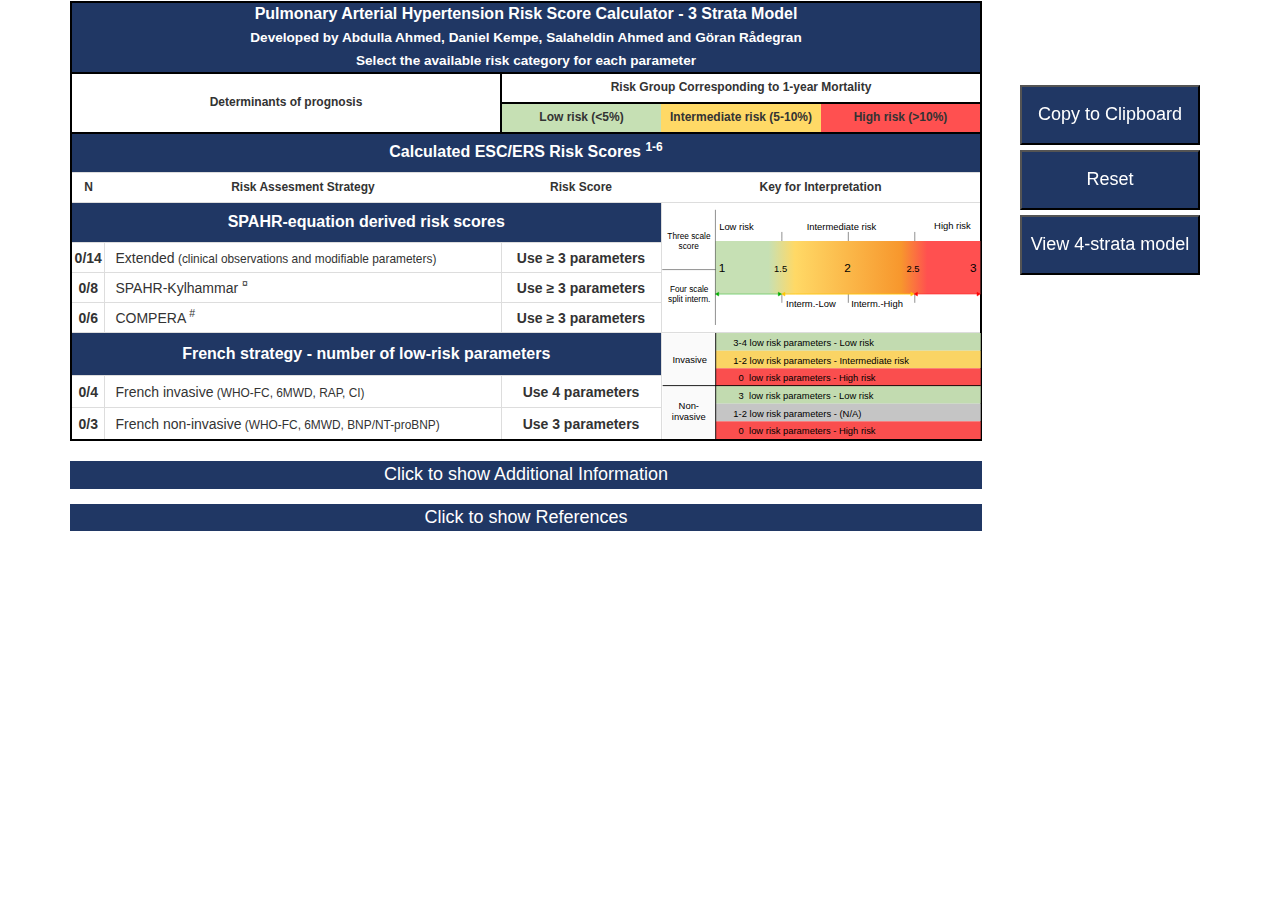
==== index.html @ 5f26037b "Initial upload" ====
<!DOCTYPE html>
<html>

<head>
	<title>PAH Risk Calculator</title>
	<meta charset='UTF-8'/>
	<meta name="viewport" content="width=device-width, user-scalable=no">
	<link rel="stylesheet" type="text/css" href="bootstrap/css/bootstrap.css">
	<link rel="stylesheet" type="text/css" href="RiskCalc.css">
 	<script type="text/javascript" src="RiskCalc.js"></script>
</head>

<script type="text/javascript">
if (screen.width <= 700) {
	document.location = "RiskCalc_m.html";
} else {
	document.location = "RiskCalc.html";
}
</script>

<body>
</body>
---- RiskCalc.css ----
:root {
  --low-green: #c6e0b4;
  --mid-yellow: #ffd966;
  --mid-yellow-orange: #fbb84a;
  --mid-orange: #f7972d;
  --high-red: #ff5050;
  --background-blue: #203764;
  --highlight-blue: #3e6ca8;
  --highlight-active: lightgrey;
}
/* table styling start */
table {
  width: 1px;
  height: 1px;
  border-spacing: 0px;
}
tr {
  height: 30px;
}
#mainTable {
  width: 80%;
  border: 2px solid black
}
.table > tbody > tr > th,
.table > tbody > tr > td {
  vertical-align: middle;
}
.btn-row > .title-cell {
  font-size: 14px;
  vertical-align: middle;
  padding-left: 15px;
  border-right: 2px solid black;
}
.result-row > .title-cell {
  font-size: 14px;
  vertical-align: middle;
  padding-left: 10px;
}
.image-cell {

}
.meta-cell {
  max-width: 40px;
  overflow: hidden;
  text-align: center;
  justify-content: center;
}
.meta-cell > .meta-text {
  display: flex;
  align-text: center;
  justify-content: center;
  font-size: 12px;
  margin-top: 10px;
  -webkit-transform:rotate(-90deg);
}
.header-row > .header-cell {
  font-size: 12px;
  vertical-align: middle;
  text-align: center;
  /*border: 2px solid black;*/
  border: none;
}
.title-row > th {
  height: 40px;
  font-size: 16px;
  background-color: var(--background-blue);
  color: white;
  text-align: center;
  border: 2px solid black;
}
.highlight-active > td, .highlight-active > td > label > .checkmark {
  background-color: var(--highlight-active);
}
.result-row > .title-cell:hover {
  background-color: var(--highlight-active);
}
.result-cell {
  font-size: 14px;
  font-weight: bold;
  text-align: center;
  vertical-align: middle;
}
.table > .solid-border{
  border: 2px solid black;
  border-collapse: collapse;
  display: table-row-group;
}
/* table styling end */

/* Style custom radio buttons */
.radioButton {
  height: 100%;
  min-height: 100%;
  width: 100%;
  position: relative;
  padding: 0px;
  margin: 0px;
  cursor: pointer;
  display: block;
}
.radioButton input {
  position: absolute;
  opacity:  0;
  cursor: pointer;
  height: 0;
  width: 0;
}
.checkmark {
  position: absolute;
  height: 100%;
  min-height: 100%;
  width: 100%;
  font-size: 10px;
  padding: 0px;
  margin: 0px;
  background-color: white;

  display: flex;
  justify-content: center;
  align-items: center;
}
.radioButton:hover input[value="1"] ~ .checkmark {
  /*background-color: var(--low-green);*/
  border: 3px solid var(--low-green);
}
.radioButton:hover input[value="2"] ~ .checkmark {
  /*background-color: var(--mid-yellow);*/
  border: 3px solid var(--mid-yellow);
}
.radioButton:hover input[value="3"] ~ .checkmark {
  /*background-color: var(--high-red);*/
  border: 3px solid var(--high-red);
}
.btn-cell input[value="1"]:checked ~ .checkmark {
  background-color: var(--low-green);
  font-weight: bold;
}
.btn-cell input[value="2"]:checked ~ .checkmark {
  background-color: var(--mid-yellow);
  font-weight: bold;
}
.btn-cell input[value="3"]:checked ~ .checkmark {
  background-color: var(--high-red);
  font-weight: bold;
}
.radioButton:hover input:checked ~ .checkmark {
  /*background-color: white;*/
  border: 3px solid white;
}
.checkmark:after {
  content: "";
  position: absolute;
  display: none;
}
/* End of Radio button style */


/* Style of sidebar with results */
.resultbar {
  position: fixed;
  float: left;
  z-index: 1;
  top: 0;
  right: 0;
  overflow-x: hidden;
  margin: 80px;
}
.reset-btn {
  height: 60px;
  width: 180px;
  font-size: 18px;
  color: white;
  background-color: var(--background-blue);
  margin-top: 5px;

  display: flex;
  justify-content: center;
  align-items: center;
}
.reset-btn:hover {
  background-color: var(--highlight-blue);
}
/* End of sidebar style */

/* Collapsible content */
.collapsible {
  color: white;
  background-color: var(--background-blue);
  cursor: pointer;
  width: 80%;
  border: none;
  text-align: center;
  font-size: 18px;
}
.collapsible_open, .collapsible:hover {
  background-color: var(--highlight-blue);
}
.collapsible-content {
  background-color: white;
  width: 80%;
  /*display: block;*/
  overflow: hidden;
  padding: 0px;
  margin-top: 5px;
  margin-bottom: 10px;

  max-height: 0px;
  transition: max-height 0.2s ease-out;
}
/* End of collapsible */

.image-svg {
  display: flex;
  justify-content: center;
  align-items: center;
}
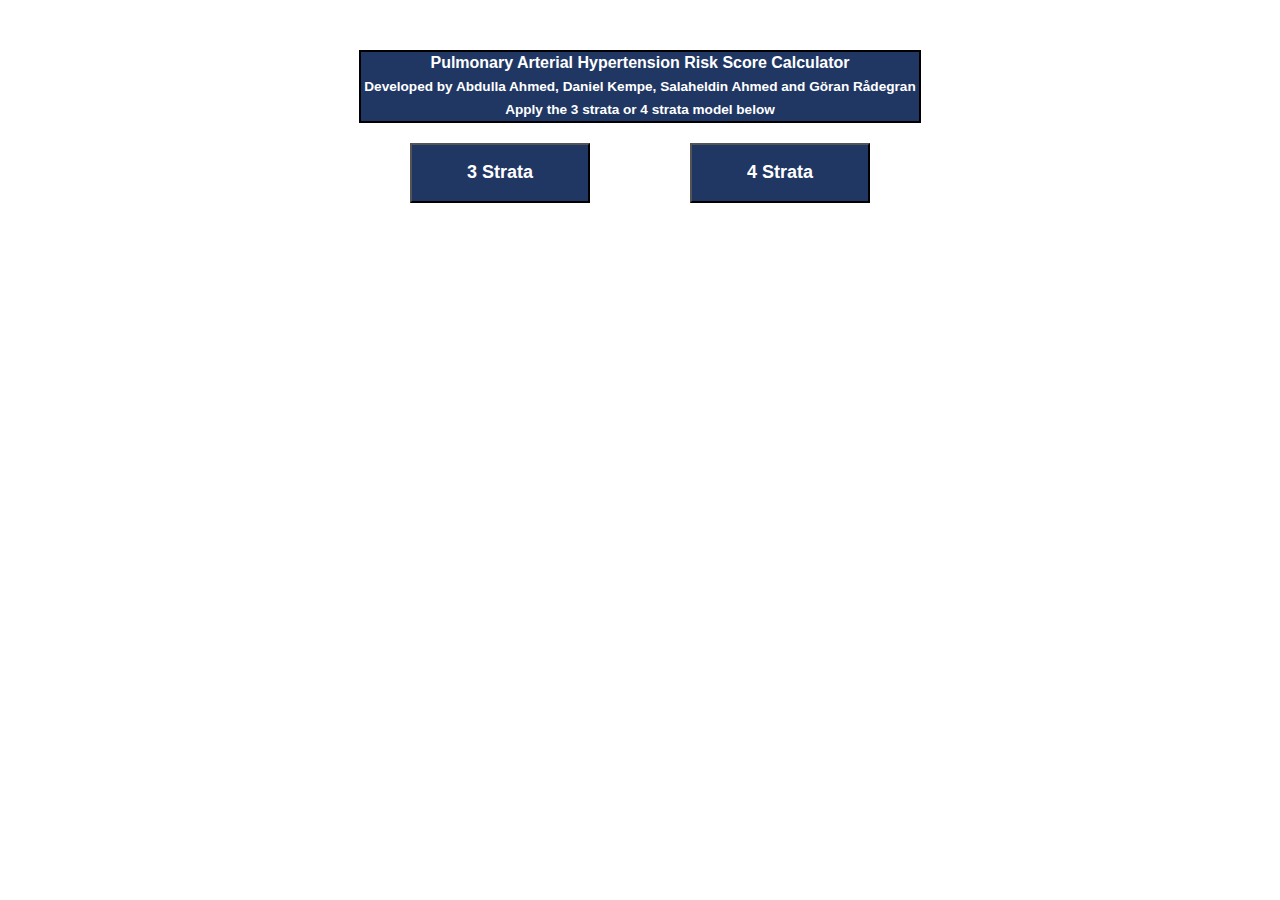
==== commit b50570c7: "Latest version" ====
--- a/index.html
+++ b/index.html
@@ -11,12 +11,46 @@
 </head>
 
 <script type="text/javascript">
-if (screen.width <= 700) {
+ function go3Strata() {
+ 	if (screen.width <= 700) {
 	document.location = "RiskCalc_m.html";
-} else {
+	} else {
 	document.location = "RiskCalc.html";
-}
+	}
+ }
+
+ function go4Strata() {
+ 	if (screen.width <= 700) {
+	document.location = "RiskCalc4_m.html";
+	} else {
+	document.location = "RiskCalc4.html";
+	}
+ }
+
 </script>
 
-<body>
+<body style="display: flex;justify-content: center;align-items: center; padding-top: 50px;">
+
+<table style="width: 40%">
+		<tr class="title-row">
+		<th colspan="2">
+		Pulmonary Arterial Hypertension Risk Score Calculator
+		<br>
+		<small>Developed by Abdulla Ahmed, Daniel Kempe, Salaheldin Ahmed and Göran Rådegran</small><br>
+		<small>Apply the 3 strata or 4 strata model below</small>
+		</th>
+		</tr>
+
+		<tr style="display: flex;justify-content: center;align-items: center; padding-top: 50px;">
+			<th>
+				<button style="margin-top: 10px;margin: 50px;" class="reset-btn" onclick="go3Strata()">3 Strata</button>
+			</th>
+			<th>
+				<button style="margin-top: 10px;margin: 50px;" class="reset-btn" onclick="go4Strata()">4 Strata</button>
+
+			</th>
+		</tr>
+</table>
+
+
 </body>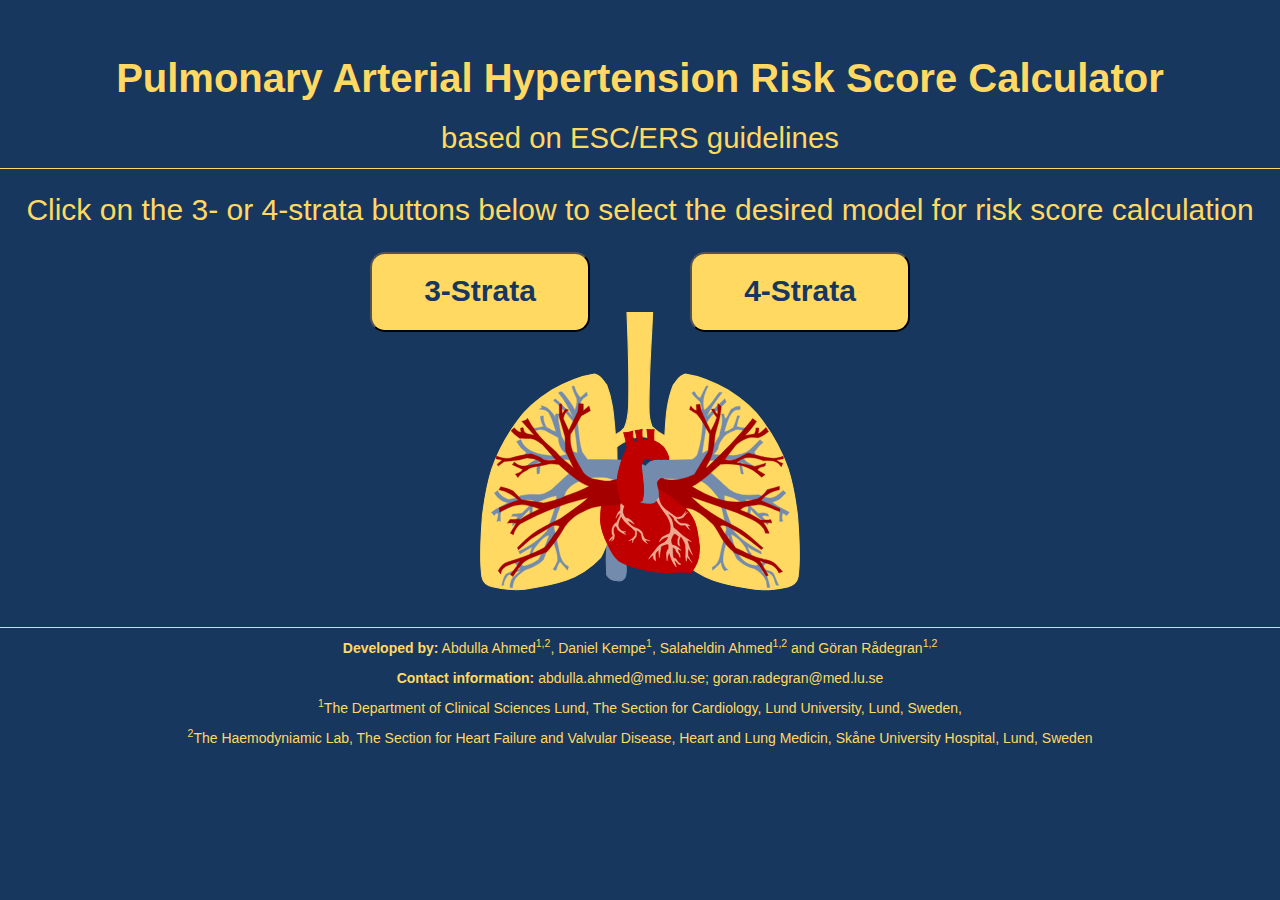
==== commit 7fb9b696: "Update" ====
--- a/index.html
+++ b/index.html
@@ -12,7 +12,7 @@
 
 <script type="text/javascript">
  function go3Strata() {
- 	if (screen.width <= 700) {
+ 	if (screen.width <= 800) {
 	document.location = "RiskCalc_m.html";
 	} else {
 	document.location = "RiskCalc.html";
@@ -20,37 +20,59 @@
  }
 
  function go4Strata() {
- 	if (screen.width <= 700) {
+ 	if (screen.width <= 800) {
 	document.location = "RiskCalc4_m.html";
 	} else {
 	document.location = "RiskCalc4.html";
 	}
  }
-
 </script>
 
-<body style="display: flex;justify-content: center;align-items: center; padding-top: 50px;">
 
+
+<body style="dispay: flex;flex-direction: column;justify-content: center;align-items: center; padding-top: 10px; background-color: var(--frontpage-blue); height: 100vh;">
+
+<header class="page-header text-center header-title", style="color: var(--frontpage-yellow); min-height: 50px;">
+		<p>Pulmonary Arterial Hypertension Risk Score Calculator</p>
+		<small>based on ESC/ERS guidelines</small>
+		
+</header>
+
+<section style="font-size: 30px;display: flex;justify-content: center;align-items: center;">
+	<p style="color: var(--frontpage-yellow);">
+	Click on the 3- or 4-strata buttons below to select the desired model for risk score calculation
+	</p>
+</section>
+
+<section class="button-row", style="display: flex;justify-content: center;align-items: center;">
 <table style="width: 40%">
-		<tr class="title-row">
-		<th colspan="2">
-		Pulmonary Arterial Hypertension Risk Score Calculator
-		<br>
-		<small>Developed by Abdulla Ahmed, Daniel Kempe, Salaheldin Ahmed and Göran Rådegran</small><br>
-		<small>Apply the 3 strata or 4 strata model below</small>
-		</th>
-		</tr>
 
 		<tr style="display: flex;justify-content: center;align-items: center; padding-top: 50px;">
 			<th>
-				<button style="margin-top: 10px;margin: 50px;" class="reset-btn" onclick="go3Strata()">3 Strata</button>
+				<button style="margin-top: 10px;margin: 50px;" class="nav-btn" onclick="go3Strata()">3-Strata</button>
 			</th>
 			<th>
-				<button style="margin-top: 10px;margin: 50px;" class="reset-btn" onclick="go4Strata()">4 Strata</button>
+				<button style="margin-top: 10px;margin: 50px;" class="nav-btn" onclick="go4Strata()">4-Strata</button>
 
 			</th>
 		</tr>
 </table>
+</section>
+<br>
 
+<section class="image", style="display: flex;justify-content: center; align-items: center; font-size: 8px;">
+	<object data="heart-lung.svg" class="image-svg" width="25%" height="25%"></object>	
+</section>
+<br>
 
-</body>+<!-- Footer -->
+<footer class="page-footer footer-title" style="min-height: 50px; margin-top: auto;">
+<div class="footer-copyright text-center", style="color: var(--frontpage-yellow)">
+	<p><b>Developed by:</b> Abdulla Ahmed<sup>1,2</sup>, Daniel Kempe<sup>1</sup>, Salaheldin Ahmed<sup>1,2</sup> and Göran Rådegran<sup>1,2</sup></p>
+	<p><b>Contact information:</b> abdulla.ahmed@med.lu.se; goran.radegran@med.lu.se</p>
+	<p><sup>1</sup>The Department of Clinical Sciences Lund, The Section for Cardiology, Lund University, Lund, Sweden,</p>
+	<p><sup>2</sup>The Haemodyniamic Lab, The Section for Heart Failure and Valvular Disease, Heart and Lung Medicin, Skåne University Hospital, Lund, Sweden</p>
+</div>
+</footer>
+</body>
+
--- a/RiskCalc.css
+++ b/RiskCalc.css
@@ -1,6 +1,8 @@
 :root {
   --low-green: #c6e0b4;
   --mid-yellow: #ffd966;
+  --frontpage-yellow:  #ffd961;
+  --frontpage-blue:  #17375e;
   --mid-yellow-orange: #fbb84a;
   --mid-orange: #f7972d;
   --high-red: #ff5050;
@@ -8,6 +10,24 @@
   --highlight-blue: #3e6ca8;
   --highlight-active: lightgrey;
 }
+/* title page style */
+.header-title {
+  justify-content: center;
+  border-bottom: 1px solid var(--frontpage-yellow);
+}
+.header-title > p {
+  font-size: 30pt;
+  font-weight: bold;
+}
+.header-title > small {
+  font-size: 22pt;
+}
+.footer-title {
+  border-top: 1px solid var(--frontpage-yellow);
+  padding-top: 10px;
+}
+/* title page style end */
+
 /* table styling start */
 table {
   width: 1px;
@@ -27,6 +47,7 @@
 }
 .btn-row > .title-cell {
   font-size: 14px;
+  font-weight: bold;
   vertical-align: middle;
   padding-left: 15px;
   border-right: 2px solid black;
@@ -44,6 +65,7 @@
   overflow: hidden;
   text-align: center;
   justify-content: center;
+  font-weight: bold;
 }
 .meta-cell > .meta-text {
   display: flex;
@@ -180,6 +202,22 @@
 .reset-btn:hover {
   background-color: var(--highlight-blue);
 }
+.nav-btn {
+  height: 80px;
+  width: 220px;
+  font-size: 30px;
+  border-radius: 15px;
+  color: var(--frontpage-blue);
+  background-color: var(--frontpage-yellow);
+  margin-top: 5px;
+
+  display: flex;
+  justify-content: center;
+  align-items: center;
+}
+.nav-btn:hover {
+  background-color: var(--mid-yellow-orange);
+}
 /* End of sidebar style */
 
 /* Collapsible content */
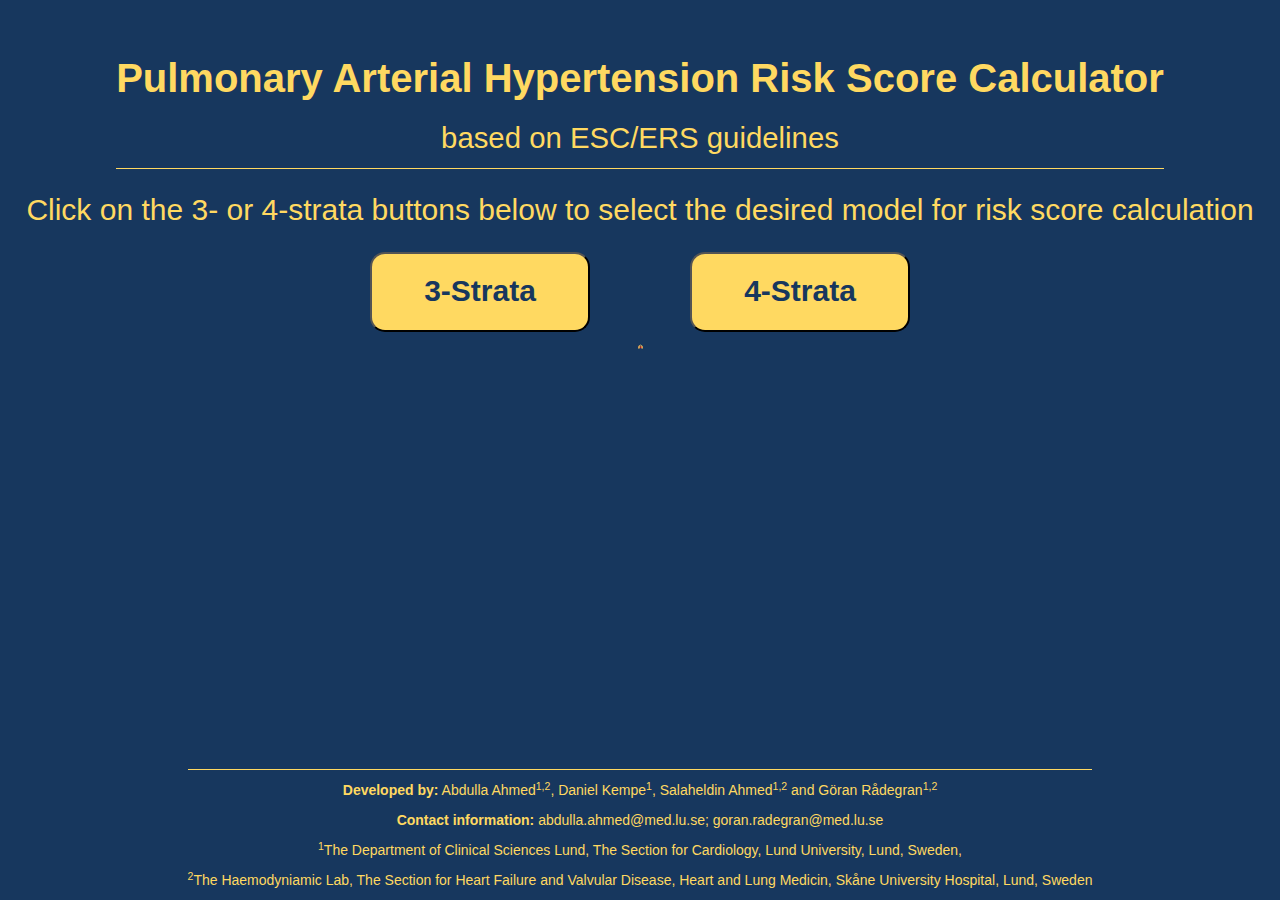
==== commit 1941e1aa: "Update 3-strata reference + button text" ====
--- a/index.html
+++ b/index.html
@@ -3,76 +3,78 @@
 
 <head>
 	<title>PAH Risk Calculator</title>
-	<meta charset='UTF-8'/>
+	<meta charset='UTF-8' />
 	<meta name="viewport" content="width=device-width, user-scalable=no">
 	<link rel="stylesheet" type="text/css" href="bootstrap/css/bootstrap.css">
 	<link rel="stylesheet" type="text/css" href="RiskCalc.css">
- 	<script type="text/javascript" src="RiskCalc.js"></script>
+	<script type="text/javascript" src="RiskCalc.js"></script>
 </head>
 
 <script type="text/javascript">
- function go3Strata() {
- 	if (screen.width <= 800) {
-	document.location = "RiskCalc_m.html";
-	} else {
-	document.location = "RiskCalc.html";
+	function go3Strata() {
+		if (screen.width <= 800) {
+			document.location = "RiskCalc_m.html";
+		} else {
+			document.location = "RiskCalc.html";
+		}
 	}
- }
 
- function go4Strata() {
- 	if (screen.width <= 800) {
-	document.location = "RiskCalc4_m.html";
-	} else {
-	document.location = "RiskCalc4.html";
+	function go4Strata() {
+		if (screen.width <= 800) {
+			document.location = "RiskCalc4_m.html";
+		} else {
+			document.location = "RiskCalc4.html";
+		}
 	}
- }
 </script>
 
 
+<body
+	style="display: flex;flex-direction: column;justify-content: center;align-items: center; padding-top: 10px; background-color: var(--frontpage-blue); height: 100vh;">
 
-<body style="dispay: flex;flex-direction: column;justify-content: center;align-items: center; padding-top: 10px; background-color: var(--frontpage-blue); height: 100vh;">
-
-<header class="page-header text-center header-title", style="color: var(--frontpage-yellow); min-height: 50px;">
+	<header class="page-header text-center header-title" , style="color: var(--frontpage-yellow); min-height: 50px;">
 		<p>Pulmonary Arterial Hypertension Risk Score Calculator</p>
 		<small>based on ESC/ERS guidelines</small>
-		
-</header>
 
-<section style="font-size: 30px;display: flex;justify-content: center;align-items: center;">
-	<p style="color: var(--frontpage-yellow);">
-	Click on the 3- or 4-strata buttons below to select the desired model for risk score calculation
-	</p>
-</section>
+	</header>
 
-<section class="button-row", style="display: flex;justify-content: center;align-items: center;">
-<table style="width: 40%">
+	<section style="font-size: 30px;display: flex;justify-content: center;align-items: center;">
+		<p style="color: var(--frontpage-yellow);">
+			Click on the 3- or 4-strata buttons below to select the desired model for risk score calculation
+		</p>
+	</section>
 
-		<tr style="display: flex;justify-content: center;align-items: center; padding-top: 50px;">
-			<th>
-				<button style="margin-top: 10px;margin: 50px;" class="nav-btn" onclick="go3Strata()">3-Strata</button>
-			</th>
-			<th>
-				<button style="margin-top: 10px;margin: 50px;" class="nav-btn" onclick="go4Strata()">4-Strata</button>
+	<section class="button-row" , style="display: flex;justify-content: center;align-items: center;">
+		<table style="width: 40%">
 
-			</th>
-		</tr>
-</table>
-</section>
-<br>
+			<tr style="display: flex;justify-content: center;align-items: center; padding-top: 50px;">
+				<th>
+					<button style="margin-top: 10px;margin: 50px;" class="nav-btn" onclick="go3Strata()">3-Strata</button>
+				</th>
+				<th>
+					<button style="margin-top: 10px;margin: 50px;" class="nav-btn" onclick="go4Strata()">4-Strata</button>
 
-<section class="image", style="display: flex;justify-content: center; align-items: center; font-size: 8px;">
-	<object data="heart-lung.svg" class="image-svg" width="25%" height="25%"></object>	
-</section>
-<br>
+				</th>
+			</tr>
+		</table>
+	</section>
+	<br>
 
-<!-- Footer -->
-<footer class="page-footer footer-title" style="min-height: 50px; margin-top: auto;">
-<div class="footer-copyright text-center", style="color: var(--frontpage-yellow)">
-	<p><b>Developed by:</b> Abdulla Ahmed<sup>1,2</sup>, Daniel Kempe<sup>1</sup>, Salaheldin Ahmed<sup>1,2</sup> and Göran Rådegran<sup>1,2</sup></p>
-	<p><b>Contact information:</b> abdulla.ahmed@med.lu.se; goran.radegran@med.lu.se</p>
-	<p><sup>1</sup>The Department of Clinical Sciences Lund, The Section for Cardiology, Lund University, Lund, Sweden,</p>
-	<p><sup>2</sup>The Haemodyniamic Lab, The Section for Heart Failure and Valvular Disease, Heart and Lung Medicin, Skåne University Hospital, Lund, Sweden</p>
-</div>
-</footer>
-</body>
+	<section class="image" , style="display: flex;justify-content: center; align-items: center; font-size: 8px;">
+		<object data="heart-lung.svg" class="image-svg" width="25%" height="25%"></object>
+	</section>
+	<br>
 
+	<!-- Footer -->
+	<footer class="page-footer footer-title" style="min-height: 50px; margin-top: auto;">
+		<div class="footer-copyright text-center" , style="color: var(--frontpage-yellow)">
+			<p><b>Developed by:</b> Abdulla Ahmed<sup>1,2</sup>, Daniel Kempe<sup>1</sup>, Salaheldin Ahmed<sup>1,2</sup> and
+				Göran Rådegran<sup>1,2</sup></p>
+			<p><b>Contact information:</b> abdulla.ahmed@med.lu.se; goran.radegran@med.lu.se</p>
+			<p><sup>1</sup>The Department of Clinical Sciences Lund, The Section for Cardiology, Lund University, Lund,
+				Sweden,</p>
+			<p><sup>2</sup>The Haemodyniamic Lab, The Section for Heart Failure and Valvular Disease, Heart and Lung Medicin,
+				Skåne University Hospital, Lund, Sweden</p>
+		</div>
+	</footer>
+</body>